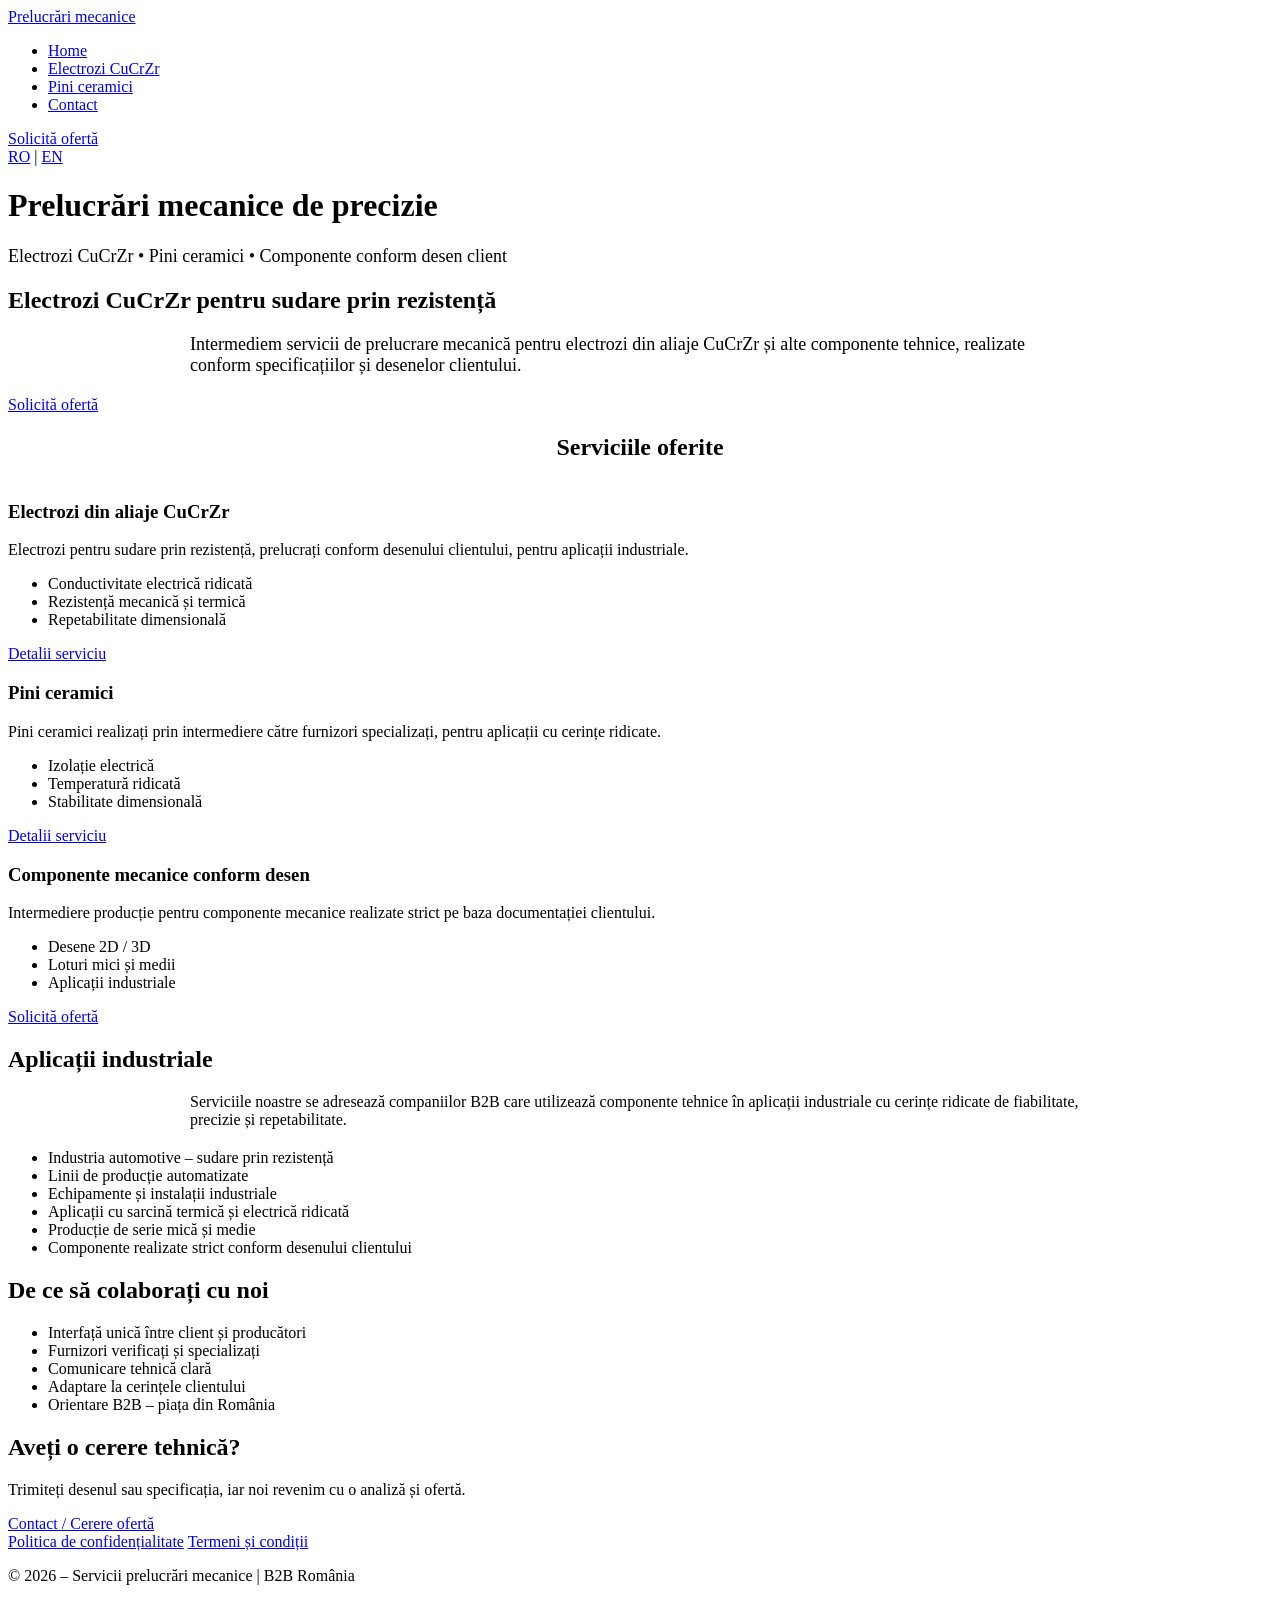
==== index.html @ 9d3ff3ad "Add files via upload" ====
<!DOCTYPE html>
<html lang="ro">
<head>
    <meta charset="UTF-8">
    <title>Prelucrări mecanice – Electrozi CuCrZr | B2B România</title>
    <meta name="viewport" content="width=device-width, initial-scale=1.0">

    <meta name="description"
          content="Intermediere servicii de prelucrare mecanică: electrozi CuCrZr pentru sudare prin rezistență, pini ceramici și componente conform desen client. B2B România.">

    <!-- CSS -->
    <link rel="stylesheet" href="assets/css/style.css">
</head>

<body>
<nav class="main-nav">
    <div class="nav-container">

        <a href="index.html" class="nav-logo">
            Prelucrări mecanice
        </a>

        <ul class="nav-links">
            <li><a href="index.html" class="active">Home</a></li>
            <li><a href="electrozi-cucrzr.html">Electrozi CuCrZr</a></li>
            <li><a href="pini-ceramici.html">Pini ceramici</a></li>
            <li><a href="contact.html">Contact</a></li>
        </ul>

        <div class="nav-actions">
            <a href="contact.html" class="quote-btn">
                Solicită ofertă
            </a>

            <div class="lang-switch">
                <a href="index.html" class="lang-link active">RO</a>
                <span>|</span>
                <a href="en/index.html" class="lang-link">EN</a>
            </div>
        </div>

    </div>
</nav>
<!-- ===============================
HEADER – IDENTITATE
=============================== -->
<header class="header">
    <h1>Prelucrări mecanice de precizie</h1>
    <p style="font-size:18px; margin-top:10px;">
        Electrozi CuCrZr • Pini ceramici • Componente conform desen client
    </p>
</header>

<!-- ===============================
HERO – POZIȚIONARE
=============================== -->
<section class="hero">
    <h2>Electrozi CuCrZr pentru sudare prin rezistență</h2>

    <p style="max-width:900px; margin:20px auto; font-size:18px;">
        Intermediem servicii de prelucrare mecanică pentru electrozi
        din aliaje CuCrZr și alte componente tehnice, realizate
        conform specificațiilor și desenelor clientului.
    </p>

    <a href="contact.html" class="cta-btn">
        Solicită ofertă
    </a>
</section>

<!-- ===============================
SERVICII
=============================== -->
<section class="products-section">
    <h2 style="text-align:center; margin-bottom:40px;">
        Serviciile oferite
    </h2>

    <div class="products-grid">

        <!-- ELECTROZI CuCrZr -->
        <div class="product-card">
            <h3>Electrozi din aliaje CuCrZr</h3>

            <p>
                Electrozi pentru sudare prin rezistență,
                prelucrați conform desenului clientului,
                pentru aplicații industriale.
            </p>

            <ul>
                <li>Conductivitate electrică ridicată</li>
                <li>Rezistență mecanică și termică</li>
                <li>Repetabilitate dimensională</li>
            </ul>

            <a href="electrozi-cucrzr.html" class="view-btn">
                Detalii serviciu
            </a>
        </div>

        <!-- PINI CERAMICI -->
        <div class="product-card">
            <h3>Pini ceramici</h3>

            <p>
                Pini ceramici realizați prin intermediere
                către furnizori specializați, pentru
                aplicații cu cerințe ridicate.
            </p>

            <ul>
                <li>Izolație electrică</li>
                <li>Temperatură ridicată</li>
                <li>Stabilitate dimensională</li>
            </ul>

            <a href="pini-ceramici.html" class="view-btn">
                Detalii serviciu
            </a>
        </div>

        <!-- COMPONENTE CONFORM DESEN -->
        <div class="product-card">
            <h3>Componente mecanice conform desen</h3>

            <p>
                Intermediere producție pentru componente
                mecanice realizate strict pe baza
                documentației clientului.
            </p>

            <ul>
                <li>Desene 2D / 3D</li>
                <li>Loturi mici și medii</li>
                <li>Aplicații industriale</li>
            </ul>

            <a href="contact.html" class="view-btn">
                Solicită ofertă
            </a>
        </div>

    </div>
</section>

<!-- ===============================
APLICAȚII INDUSTRIALE
=============================== -->
<section class="applications-section">
  <h2>Aplicații industriale</h2>
  <p style="max-width:900px; margin:20px auto; font-size:16px;">
    Serviciile noastre se adresează companiilor B2B care utilizează componente
    tehnice în aplicații industriale cu cerințe ridicate de fiabilitate,
    precizie și repetabilitate.
  </p>

  <ul class="applications-list">
    <li>Industria automotive – sudare prin rezistență</li>
    <li>Linii de producție automatizate</li>
    <li>Echipamente și instalații industriale</li>
    <li>Aplicații cu sarcină termică și electrică ridicată</li>
    <li>Producție de serie mică și medie</li>
    <li>Componente realizate strict conform desenului clientului</li>
  </ul>
</section>

<!-- ===============================
DE CE NOI
=============================== -->
<section class="benefits-section">
    <h2>De ce să colaborați cu noi</h2>

    <ul>
        <li>Interfață unică între client și producători</li>
        <li>Furnizori verificați și specializați</li>
        <li>Comunicare tehnică clară</li>
        <li>Adaptare la cerințele clientului</li>
        <li>Orientare B2B – piața din România</li>
    </ul>
</section>

<!-- ===============================
CTA FINAL
=============================== -->
<section class="hero">
    <h2>Aveți o cerere tehnică?</h2>

    <p>
        Trimiteți desenul sau specificația,
        iar noi revenim cu o analiză și ofertă.
    </p>

    <a href="contact.html" class="cta-btn">
        Contact / Cerere ofertă
    </a>
</section>

<!-- ===============================
FOOTER
=============================== -->
<footer class="footer-legal">
    <div class="footer-links">
        <a href="politica-confidentialitate.html">Politica de confidențialitate</a>
        <a href="termeni-conditii.html">Termeni și condiții</a>
    </div>

    <p class="footer-copy">
        © 2026 – Servicii prelucrări mecanice | B2B România
    </p>
</footer>

</body>
</html>
``
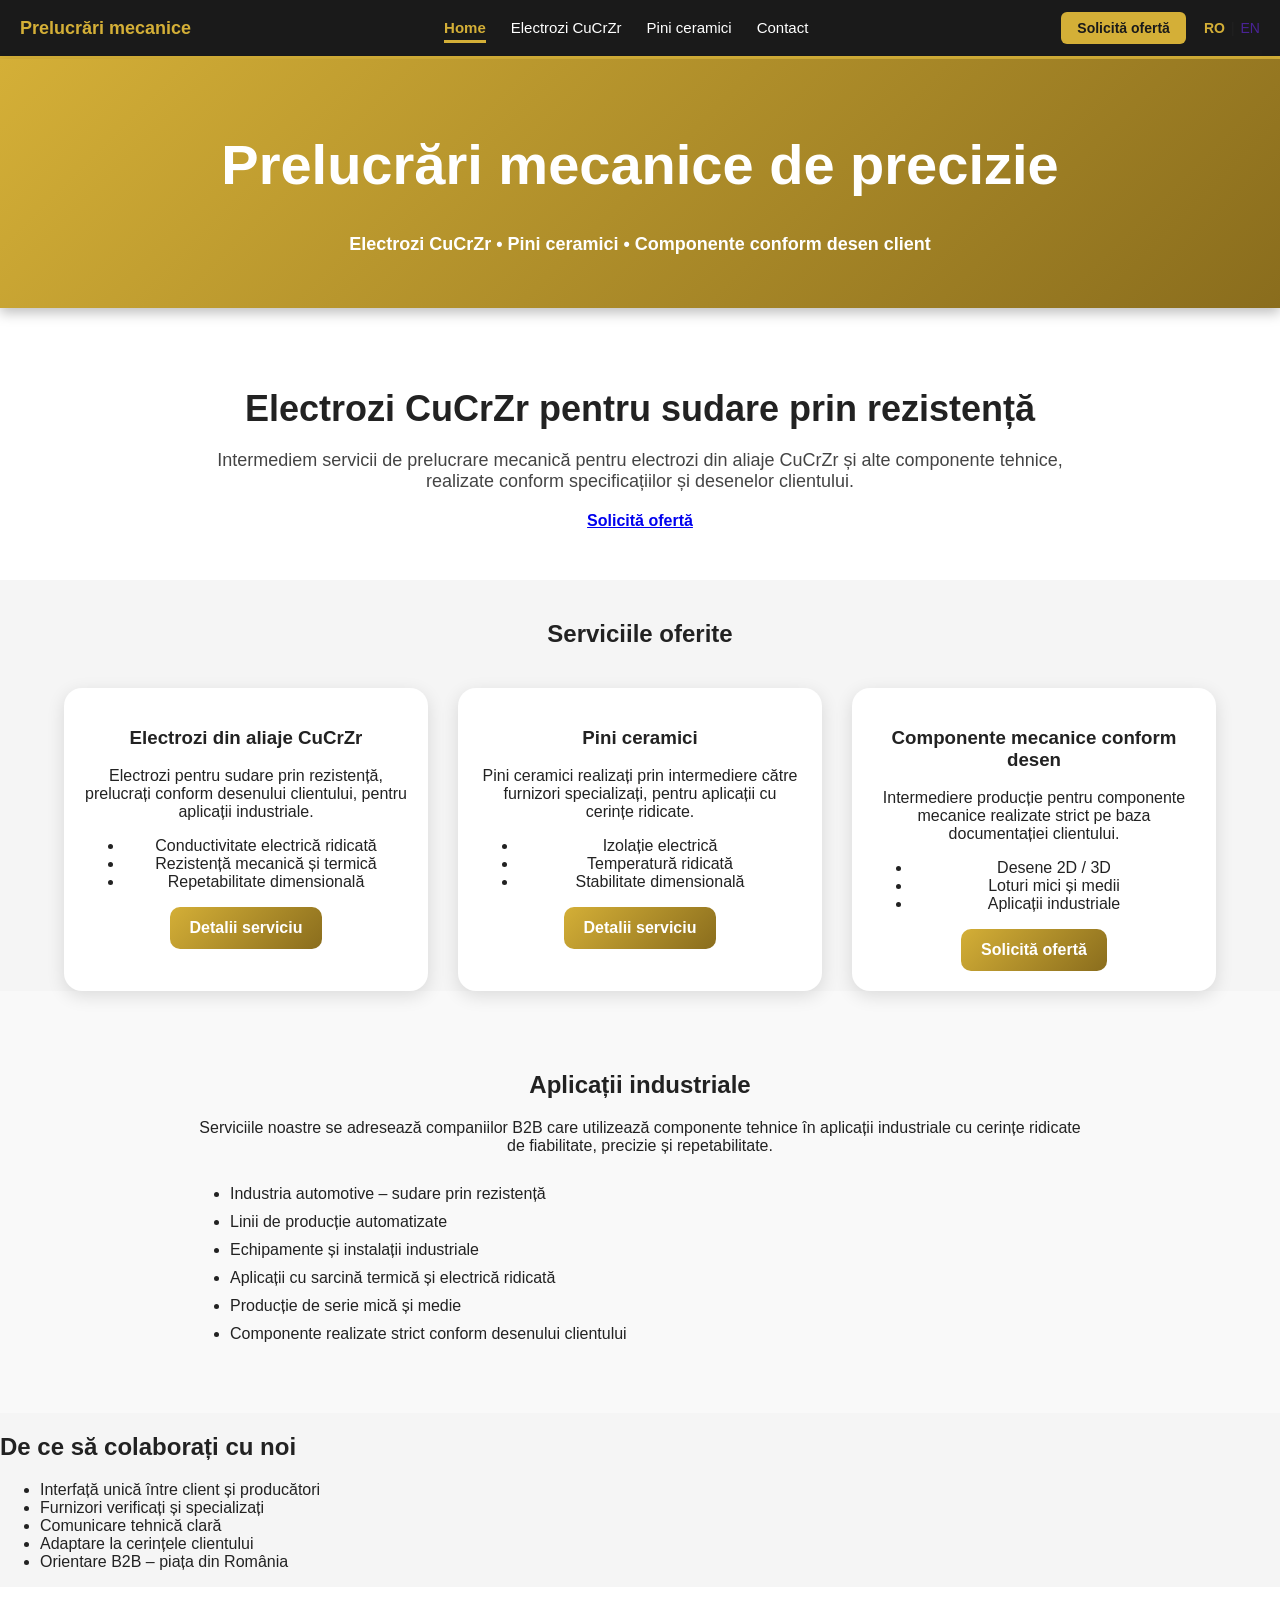
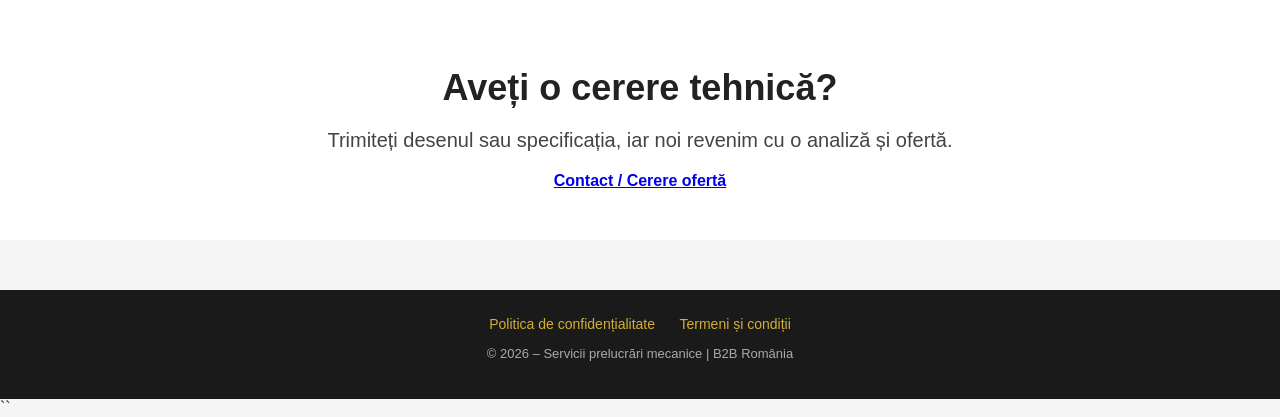
==== commit 8a5f3a44: "Update index.html" ====
--- a/index.html
+++ b/index.html
@@ -9,7 +9,7 @@
           content="Intermediere servicii de prelucrare mecanică: electrozi CuCrZr pentru sudare prin rezistență, pini ceramici și componente conform desen client. B2B România.">
 
     <!-- CSS -->
-    <link rel="stylesheet" href="assets/css/style.css">
+    <link rel="stylesheet" href="/style.css">
 </head>
 
 <body>
@@ -212,4 +212,4 @@
 
 </body>
 </html>
-``+``
--- a/style.css
+++ b/style.css
@@ -0,0 +1,619 @@
+/* =====================================================
+   ✅ VARIABLES – Premium Gold Theme
+===================================================== */
+:root {
+    --gold: #d4af37;
+    --gold-dark: #8a6d1d;
+    --gold-soft: #e3d2a2;
+    --dark: #1a1a1a;
+    --light-bg: #f5f5f5;
+    --card-bg: #ffffff;
+}
+
+/* =====================================================
+   ✅ GENERAL
+===================================================== */
+* {
+    box-sizing: border-box;
+}
+
+body {
+    margin: 0;
+    font-family: "Poppins", sans-serif;
+    background: var(--light-bg);
+    color: #222;
+}
+
+/* =====================================================
+   ✅ HEADER
+===================================================== */
+.header {
+    position: relative;
+    text-align: center;
+    padding: 35px 20px;
+    background: linear-gradient(135deg, var(--gold), var(--gold-dark));
+    color: white;
+    font-size: 28px;
+    font-weight: 700;
+    box-shadow: 0 5px 12px rgba(0,0,0,0.25);
+}
+
+.header a {
+    position: absolute;
+    left: 20px;
+    top: 50%;
+    transform: translateY(-50%);
+    color: white;
+    text-decoration: none;
+    font-weight: 600;
+}
+
+/* =====================================================
+   ✅ HERO – Homepage
+===================================================== */
+.hero {
+    text-align: center;
+    padding: 50px 20px;
+    background: #fff;
+    margin-bottom: 40px;
+}
+
+.hero h2 {
+    font-size: 36px;
+    margin-bottom: 10px;
+}
+
+.hero p {
+    font-size: 20px;
+    color: #444;
+}
+
+/* =====================================================
+   ✅ SEARCH & FILTER
+===================================================== */
+.search-input {
+    width: 80%;
+    max-width: 600px;
+    margin: 0 auto 30px;
+    display: block;
+    padding: 14px 18px;
+    border-radius: 12px;
+    border: 2px solid var(--gold);
+    font-size: 18px;
+}
+
+.search-input:focus {
+    outline: none;
+    box-shadow: 0 0 8px rgba(212,175,55,0.4);
+}
+
+.filter-panel {
+    display: flex;
+    flex-wrap: wrap;
+    justify-content: center;
+    gap: 15px;
+    margin: 20px auto;
+}
+
+.filter-select {
+    padding: 12px 18px;
+    border-radius: 10px;
+    border: 2px solid var(--gold);
+}
+
+/* =====================================================
+   ✅ PRODUCT GRID
+===================================================== */
+.products-section {
+    width: 90%;
+    max-width: 1400px;
+    margin: auto;
+}
+
+.products-grid {
+    display: grid;
+    grid-template-columns: repeat(auto-fit, minmax(260px, 1fr));
+    gap: 30px;
+}
+
+.product-card {
+    background: var(--card-bg);
+    border-radius: 18px;
+    padding: 20px;
+    text-align: center;
+    transition: .3s;
+    box-shadow: 0 5px 18px rgba(0,0,0,0.12);
+}
+
+.product-card:hover {
+    transform: translateY(-6px);
+}
+
+.product-image {
+    width: 100%;
+    border-radius: 15px;
+    margin-bottom: 15px;
+}
+
+.price-box {
+    margin: 15px 0;
+}
+
+.old-price {
+    text-decoration: line-through;
+    color: #777;
+    margin-right: 10px;
+}
+
+.new-price {
+    color: var(--gold);
+    font-size: 22px;
+    font-weight: 700;
+}
+
+/* =====================================================
+   ✅ BUTTONS
+===================================================== */
+.view-btn,
+.checkout-btn,
+.cta-btn,
+.load-more-btn {
+    cursor: pointer;
+    font-weight: bold;
+    transition: .3s ease;
+    border: none;
+}
+
+.view-btn {
+    display: inline-block;
+    padding: 12px 20px;
+    background: linear-gradient(135deg, var(--gold), var(--gold-dark));
+    color: white;
+    border-radius: 10px;
+    text-decoration: none;
+}
+
+.view-btn:hover {
+    transform: scale(1.05);
+}
+
+/* =====================================================
+   ✅ PRODUCT PAGE
+===================================================== */
+.product-hero {
+    width: 90%;
+    margin: 40px auto;
+    padding: 40px;
+    background: #fff;
+    border-radius: 20px;
+    display: flex;
+    gap: 40px;
+    flex-wrap: wrap;
+}
+
+.product-main-image {
+    width: 420px;
+    border-radius: 20px;
+}
+
+.hero-info h1 {
+    font-size: 32px;
+}
+
+/* =====================================================
+   ✅ GALLERY
+===================================================== */
+.product-gallery {
+    display: flex;
+    flex-direction: column;
+    gap: 15px;
+}
+
+.thumbnails {
+    display: flex;
+    gap: 10px;
+}
+
+.thumbnail {
+    width: 70px;
+    height: 70px;
+    object-fit: cover;
+    opacity: .6;
+    border-radius: 8px;
+    cursor: pointer;
+}
+
+.thumbnail.active {
+    opacity: 1;
+    border: 2px solid #000;
+}
+
+/* =====================================================
+   ✅ ORDER FORM
+===================================================== */
+.order-section {
+    width: 90%;
+    margin: 40px auto;
+    padding: 35px;
+    background: #fff;
+    border-radius: 18px;
+}
+
+.order-section input {
+    padding: 14px;
+    border-radius: 10px;
+    border: 2px solid var(--gold);
+    font-size: 16px;
+}
+
+/* =====================================================
+   ✅ CART – PREMIUM
+===================================================== */
+.cart-section {
+    width: 90%;
+    max-width: 1000px;
+    margin: 40px auto;
+    background: #f8f5ef;
+    padding: 40px;
+    border-radius: 20px;
+}
+
+.cart-row {
+    background: #fff;
+    display: flex;
+    gap: 20px;
+    padding: 18px;
+    border-radius: 14px;
+    align-items: center;
+}
+
+.cart-row img {
+    width: 120px;
+    border-radius: 12px;
+}
+
+.qty-btn {
+    background: var(--gold);
+    padding: 8px 12px;
+    border-radius: 6px;
+    cursor: pointer;
+    border: none;
+}
+
+.remove-btn {
+    background: #e74c3c;
+    color: white;
+    border-radius: 8px;
+    padding: 8px 12px;
+}
+
+/* =====================================================
+   ✅ WHATSAPP FLOAT
+===================================================== */
+.whatsapp-float {
+    position: fixed;
+    bottom: 20px;
+    right: 20px;
+    background: #25D366;
+    color: white;
+    padding: 12px 18px;
+    border-radius: 50px;
+    font-weight: bold;
+    text-decoration: none;
+    z-index: 9999;
+}
+
+.whatsapp-float:hover {
+    background: #1ebe5d;
+}
+
+/* =====================================================
+   ✅ FOOTER LEGAL
+===================================================== */
+.footer-legal {
+    background: var(--dark);
+    padding: 25px;
+    text-align: center;
+    margin-top: 50px;
+}
+
+.footer-links a {
+    color: var(--gold);
+    margin: 0 10px;
+    font-size: 14px;
+    text-decoration: none;
+}
+
+.footer-links a:hover {
+    text-decoration: underline;
+}
+
+.footer-copy {
+    font-size: 13px;
+    color: #aaa;
+}
+
+/* =====================================================
+   ✅ RESPONSIVE
+===================================================== */
+@media (max-width: 768px) {
+    .product-hero {
+        flex-direction: column;
+    }
+
+    .header a {
+        position: static;
+        transform: none;
+        display: block;
+        margin-bottom: 10px;
+    }
+}
+
+/* =====================================================
+✅ ANDROID FIRST MOBILE DASHBOARD
+===================================================== */
+
+.mobile-header {
+    position: sticky;
+    top: 0;
+    background: linear-gradient(135deg, #d4af37, #8a6d1d);
+    color: #fff;
+    padding: 14px;
+    text-align: center;
+    font-weight: bold;
+    z-index: 1000;
+}
+
+.mobile-hero img {
+    width: 100%;
+    display: block;
+}
+
+.mobile-card {
+    background: #fff;
+    margin: 15px;
+    padding: 20px;
+    border-radius: 18px;
+    box-shadow: 0 4px 18px rgba(0,0,0,0.08);
+}
+
+.mobile-card h1 {
+    margin-top: 0;
+}
+
+.badge-row {
+    display: flex;
+    flex-wrap: wrap;
+    gap: 8px;
+    margin: 10px 0;
+}
+
+.badge {
+    background: #f1f1f1;
+    padding: 6px 10px;
+    border-radius: 20px;
+    font-size: 13px;
+}
+
+.mobile-description {
+    font-size: 16px;
+    line-height: 1.6;
+    color: #444;
+}
+
+.mobile-accordion {
+    margin: 15px;
+}
+
+.mobile-accordion details {
+    background: #fff;
+    border-radius: 14px;
+    padding: 14px;
+    margin-bottom: 10px;
+    box-shadow: 0 3px 12px rgba(0,0,0,0.06);
+}
+
+.mobile-accordion summary {
+    font-weight: bold;
+    cursor: pointer;
+}
+
+.mobile-reviews {
+    margin: 15px;
+}
+
+.mobile-cta {
+    position: fixed;
+    bottom: 15px;
+    left: 15px;
+    right: 15px;
+    background: linear-gradient(135deg, #25D366, #1ebe5d);
+    color: #fff;
+    padding: 18px;
+    border-radius: 18px;
+    text-align: center;
+    font-size: 18px;
+    font-weight: bold;
+    text-decoration: none;
+    box-shadow: 0 6px 20px rgba(0,0,0,.3);
+    z-index: 9999;
+}
+
+/* Spațiu pentru CTA */
+body {
+    padding-bottom: 90px;
+}
+
+/* =====================================================
+✅ DESKTOP FALLBACK (AUTOMAT)
+===================================================== */
+@media (min-width: 900px) {
+    .mobile-cta {
+        position: static;
+        display: inline-block;
+        margin: 20px auto;
+    }
+
+    body {
+        padding-bottom: 0;
+    }
+}
+/* ===============================
+MENIU NAVIGATIE – B2B
+=============================== */
+
+.main-nav {
+    background: #1a1a1a;
+    border-bottom: 3px solid #d4af37;
+}
+
+.nav-container {
+    max-width: 1400px;
+    margin: 0 auto;
+    padding: 12px 20px;
+    display: flex;
+    justify-content: space-between;
+    align-items: center;
+}
+
+.nav-logo {
+    color: #d4af37;
+    font-weight: 700;
+    font-size: 18px;
+    text-decoration: none;
+}
+
+.nav-links {
+    list-style: none;
+    display: flex;
+    gap: 25px;
+    margin: 0;
+    padding: 0;
+}
+
+.nav-links a {
+    color: #ffffff;
+    text-decoration: none;
+    font-size: 15px;
+    font-weight: 500;
+    padding-bottom: 4px;
+}
+
+.nav-links a:hover {
+    color: #d4af37;
+    border-bottom: 2px solid #d4af37;
+}
+
+/* ===============================
+RESPONSIVE – MOBILE
+=============================== */
+@media (max-width: 768px) {
+    .nav-container {
+        flex-direction: column;
+        align-items: flex-start;
+    }
+
+    .nav-links {
+        flex-direction: column;
+        width: 100%;
+        gap: 10px;
+        margin-top: 10px;
+    }
+}
+/* ===============================
+HIGHLIGHT PAGINĂ ACTIVĂ ÎN MENIU
+=============================== */
+
+.nav-links a.active {
+    color: #d4af37;
+    border-bottom: 3px solid #d4af37;
+    font-weight: 600;
+}
+/* ===============================
+LANGUAGE SWITCHER – RO / EN
+=============================== */
+
+.lang-switch {
+    display: flex;
+    align-items: center;
+    gap: 6px;
+    font-size: 14px;
+}
+
+.lang-link {
+    color: #492395;
+    text-decoration: none;
+    font-weight: 500;
+}
+
+.lang-link:hover {
+    color: #d4af37;
+}
+
+/* Pagina activă */
+.lang-link.active {
+    color: #d4af37;
+    font-weight: 700;
+}
+
+/* MOBILE */
+@media (max-width: 768px) {
+    .lang-switch {
+        margin-top: 10px;
+    }
+}
+/* ===============================
+CTA MENIU – SOLICITA OFERTA
+=============================== */
+
+.nav-actions {
+    display: flex;
+    align-items: center;
+    gap: 18px;
+}
+
+.quote-btn {
+    background: #d4af37;
+    color: #1a1a1a;
+    padding: 8px 16px;
+    border-radius: 6px;
+    font-size: 14px;
+    font-weight: 600;
+    text-decoration: none;
+    white-space: nowrap;
+}
+
+.quote-btn:hover {
+    background: #b8972f;
+    color: #000;
+}
+
+/* Mobile */
+@media (max-width: 768px) {
+    .nav-actions {
+        flex-direction: column;
+        align-items: flex-start;
+        margin-top: 10px;
+    }
+
+    .quote-btn {
+        width: 100%;
+        text-align: center;
+    }
+}
+.applications-section {
+  padding: 60px 20px;
+  background-color: #f9f9f9;
+  text-align: center;
+}
+
+.applications-section ul {
+  max-width: 900px;
+  margin: 30px auto 0 auto;
+  text-align: left;
+}
+
+.applications-section li {
+  margin-bottom: 10px;
+}
+``
